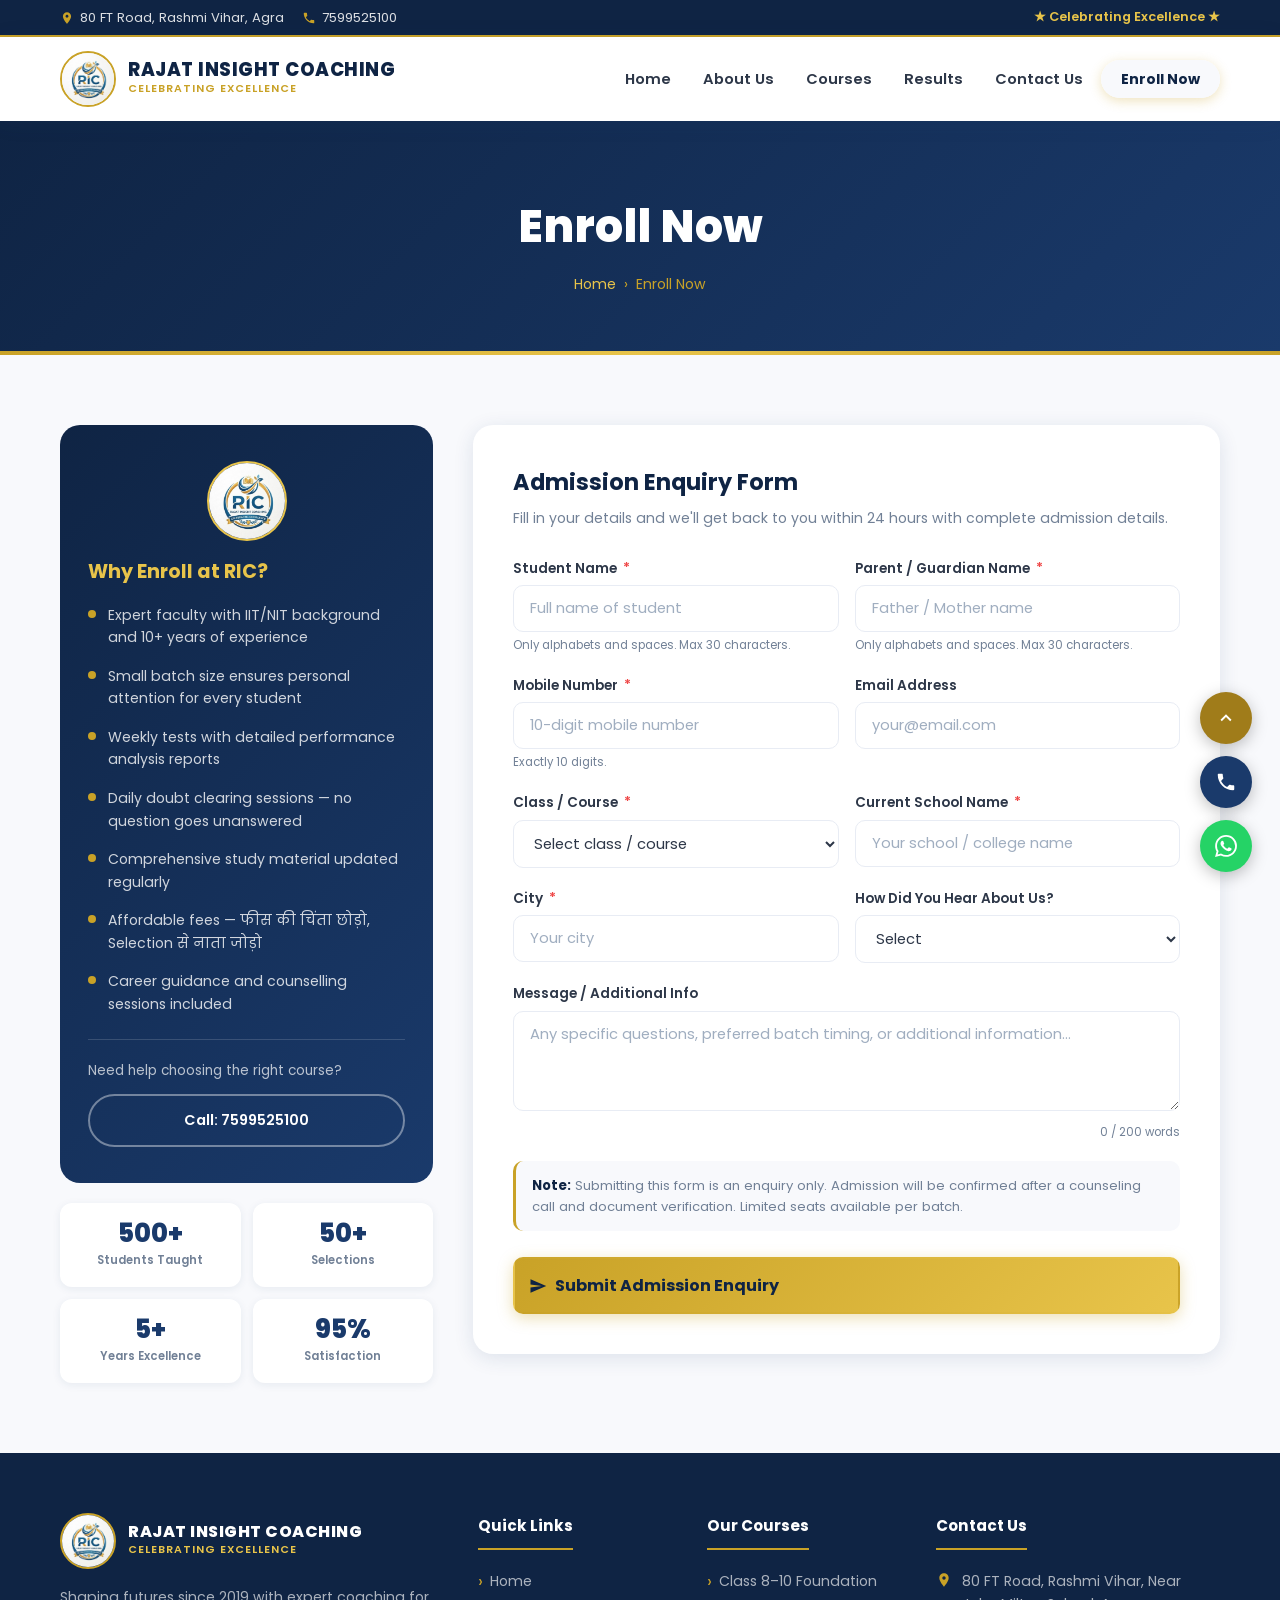
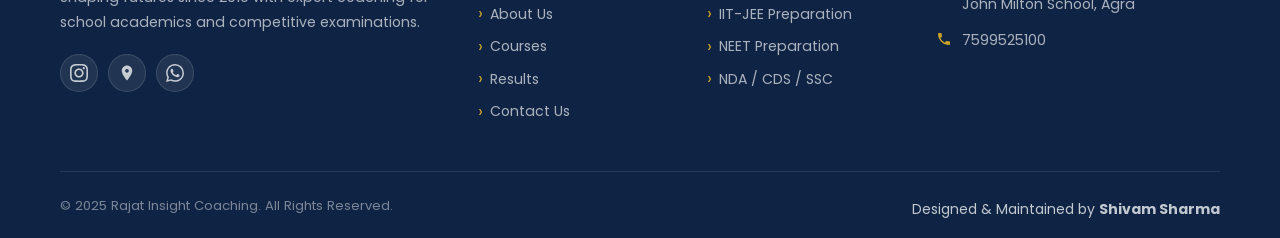
==== pages/enroll.html @ 6b6c03f0 "Initial commit" ====
<!DOCTYPE html>
<html lang="en">
<head>
  <meta charset="UTF-8" />
  <meta name="viewport" content="width=device-width, initial-scale=1.0" />
  <title>Enroll Now - Rajat Insight Coaching | Admission Form Agra</title>
  <meta name="description" content="Enroll at Rajat Insight Coaching today. Fill out the admission form for IIT-JEE, NEET, NDA, CDS, SSC and school classes in Agra." />
  <link rel="icon" type="image/png" href="../images/logo.png" />
  <link rel="preconnect" href="https://fonts.googleapis.com" />
  <link href="https://fonts.googleapis.com/css2?family=Poppins:wght@400;500;600;700;800;900&display=swap" rel="stylesheet" />
  <link rel="stylesheet" href="../css/style.css" />
  <style>body { font-family: 'Poppins', 'Segoe UI', sans-serif; }</style>
</head>
<body>

  <div class="top-bar">
    <div class="container">
      <div class="top-bar-left">
        <div class="top-bar-item">
          <svg viewBox="0 0 24 24"><path d="M12 2C8.13 2 5 5.13 5 9c0 5.25 7 13 7 13s7-7.75 7-13c0-3.87-3.13-7-7-7zm0 9.5c-1.38 0-2.5-1.12-2.5-2.5s1.12-2.5 2.5-2.5 2.5 1.12 2.5 2.5-1.12 2.5-2.5 2.5z"/></svg>
          80 FT Road, Rashmi Vihar, Agra
        </div>
        <div class="top-bar-item">
          <svg viewBox="0 0 24 24"><path d="M6.62 10.79c1.44 2.83 3.76 5.14 6.59 6.59l2.2-2.2c.27-.27.67-.36 1.02-.24 1.12.37 2.33.57 3.57.57.55 0 1 .45 1 1V20c0 .55-.45 1-1 1-9.39 0-17-7.61-17-17 0-.55.45-1 1-1h3.5c.55 0 1 .45 1 1 0 1.25.2 2.45.57 3.57.11.35.03.74-.25 1.02l-2.2 2.2z"/></svg>
          <a href="tel:7599525100">7599525100</a>
        </div>
      </div>
      <div class="top-bar-right">
        <span style="color: var(--gold-light); font-weight: 600; font-size: 0.8rem;">&#9733; Celebrating Excellence &#9733;</span>
      </div>
    </div>
  </div>

  <header class="header">
    <div class="container">
      <nav class="navbar">
        <a href="../index.html" class="logo-link">
          <img src="../images/logo.png" alt="Rajat Insight Coaching Logo" class="logo-img" />
          <div class="logo-text">
            <span class="logo-name">RAJAT INSIGHT COACHING</span>
            <span class="logo-tagline">Celebrating Excellence</span>
          </div>
        </a>
        <button class="hamburger" aria-label="Toggle Menu"><span></span><span></span><span></span></button>
        <ul class="nav-menu">
          <li><a href="../index.html" class="nav-link">Home</a></li>
          <li><a href="about.html" class="nav-link">About Us</a></li>
          <li><a href="courses.html" class="nav-link">Courses</a></li>
          <li><a href="results.html" class="nav-link">Results</a></li>
          <li><a href="contact.html" class="nav-link">Contact Us</a></li>
          <li><a href="enroll.html" class="nav-link nav-enroll active">Enroll Now</a></li>
        </ul>
      </nav>
    </div>
  </header>

  <section class="page-banner">
    <div class="container">
      <h1 class="page-banner-title">Enroll Now</h1>
      <div class="page-banner-breadcrumb">
        <a href="../index.html">Home</a><span>&#8250;</span><span>Enroll Now</span>
      </div>
    </div>
  </section>

  <!-- ENROLL -->
  <section class="enroll-section">
    <div class="container">
      <div class="enroll-grid">
        <!-- SIDEBAR -->
        <div class="enroll-info animate-on-scroll">
          <div class="enroll-info-card">
            <img src="../images/logo.png" alt="RIC Logo" style="width: 80px; height: 80px; border-radius: 50%; border: 2px solid var(--gold-light); margin: 0 auto 16px; display: block;" />
            <h3>Why Enroll at RIC?</h3>
            <div class="enroll-feature">
              <div class="enroll-feature-dot"></div>
              <div class="enroll-feature-text">Expert faculty with IIT/NIT background and 10+ years of experience</div>
            </div>
            <div class="enroll-feature">
              <div class="enroll-feature-dot"></div>
              <div class="enroll-feature-text">Small batch size ensures personal attention for every student</div>
            </div>
            <div class="enroll-feature">
              <div class="enroll-feature-dot"></div>
              <div class="enroll-feature-text">Weekly tests with detailed performance analysis reports</div>
            </div>
            <div class="enroll-feature">
              <div class="enroll-feature-dot"></div>
              <div class="enroll-feature-text">Daily doubt clearing sessions — no question goes unanswered</div>
            </div>
            <div class="enroll-feature">
              <div class="enroll-feature-dot"></div>
              <div class="enroll-feature-text">Comprehensive study material updated regularly</div>
            </div>
            <div class="enroll-feature">
              <div class="enroll-feature-dot"></div>
              <div class="enroll-feature-text">Affordable fees — फीस की चिंता छोड़ो, Selection से नाता जोड़ो</div>
            </div>
            <div class="enroll-feature">
              <div class="enroll-feature-dot"></div>
              <div class="enroll-feature-text">Career guidance and counselling sessions included</div>
            </div>
            <div style="margin-top: 24px; padding-top: 20px; border-top: 1px solid rgba(255,255,255,0.15);">
              <p style="font-size: 0.85rem; color: rgba(255,255,255,0.7); margin-bottom: 12px;">Need help choosing the right course?</p>
              <a href="tel:7599525100" class="btn btn-outline" style="border-color: rgba(255,255,255,0.4); color: white; width: 100%; justify-content: center; font-size: 0.9rem;">
                Call: 7599525100
              </a>
            </div>
          </div>

          <!-- ACHIEVEMENTS -->
          <div style="display: grid; grid-template-columns: 1fr 1fr; gap: 12px; margin-top: 20px;">
            <div style="background: white; border-radius: 12px; padding: 18px 14px; text-align: center; box-shadow: var(--shadow-sm);">
              <div style="font-size: 1.6rem; font-weight: 800; color: var(--primary); line-height: 1;">500+</div>
              <div style="font-size: 0.72rem; color: var(--text-light); margin-top: 4px; font-weight: 600;">Students Taught</div>
            </div>
            <div style="background: white; border-radius: 12px; padding: 18px 14px; text-align: center; box-shadow: var(--shadow-sm);">
              <div style="font-size: 1.6rem; font-weight: 800; color: var(--primary); line-height: 1;">50+</div>
              <div style="font-size: 0.72rem; color: var(--text-light); margin-top: 4px; font-weight: 600;">Selections</div>
            </div>
            <div style="background: white; border-radius: 12px; padding: 18px 14px; text-align: center; box-shadow: var(--shadow-sm);">
              <div style="font-size: 1.6rem; font-weight: 800; color: var(--primary); line-height: 1;">5+</div>
              <div style="font-size: 0.72rem; color: var(--text-light); margin-top: 4px; font-weight: 600;">Years Excellence</div>
            </div>
            <div style="background: white; border-radius: 12px; padding: 18px 14px; text-align: center; box-shadow: var(--shadow-sm);">
              <div style="font-size: 1.6rem; font-weight: 800; color: var(--primary); line-height: 1;">95%</div>
              <div style="font-size: 0.72rem; color: var(--text-light); margin-top: 4px; font-weight: 600;">Satisfaction</div>
            </div>
          </div>
        </div>

        <!-- FORM -->
        <div class="animate-on-scroll animate-delay-2">
          <div class="enroll-form-card">
            <h2 class="enroll-form-title">Admission Enquiry Form</h2>
            <p class="enroll-form-sub">Fill in your details and we'll get back to you within 24 hours with complete admission details.</p>

            <form id="enrollForm" action="https://formsubmit.co/shivamsharma13122004@gmail.com" method="POST" novalidate>
              <input type="hidden" name="_captcha" value="false" />
              <input type="hidden" name="_subject" value="New Enquiry from Rajat Insight Coaching Website" />
              <input type="hidden" name="_template" value="table" />
              <div class="form-row">
                <div class="form-group">
                  <label class="form-label">Student Name <span class="required">*</span></label>
                  <input type="text" name="studentName" class="form-control" placeholder="Full name of student" maxlength="30" data-validate="name" required data-testid="enroll-student-name-input" />
                  <span class="form-hint">Only alphabets and spaces. Max 30 characters.</span>
                  <span class="form-error"></span>
                </div>
                <div class="form-group">
                  <label class="form-label">Parent / Guardian Name <span class="required">*</span></label>
                  <input type="text" name="parentName" class="form-control" placeholder="Father / Mother name" maxlength="30" data-validate="name" required data-testid="enroll-guardian-name-input" />
                  <span class="form-hint">Only alphabets and spaces. Max 30 characters.</span>
                  <span class="form-error"></span>
                </div>
              </div>
              <div class="form-row">
                <div class="form-group">
                  <label class="form-label">Mobile Number <span class="required">*</span></label>
                  <input type="tel" name="mobile" class="form-control" placeholder="10-digit mobile number" maxlength="10" inputmode="numeric" data-validate="mobile" required data-testid="enroll-mobile-input" />
                  <span class="form-hint">Exactly 10 digits.</span>
                  <span class="form-error"></span>
                </div>
                <div class="form-group">
                  <label class="form-label">Email Address</label>
                  <input type="email" name="email" class="form-control" placeholder="your@email.com" data-testid="enroll-email-input" />
                  <span class="form-error"></span>
                </div>
              </div>
              <div class="form-row">
                <div class="form-group">
                  <label class="form-label">Class / Course <span class="required">*</span></label>
                  <select name="course" class="form-control" required data-testid="enroll-course-select">
                    <option value="">Select class / course</option>
                    <option>Class 8 Foundation</option>
                    <option>Class 9 Foundation</option>
                    <option>Class 10 Foundation</option>
                    <option>Class 11 Regular Course</option>
                    <option>Class 12 Regular Course</option>
                    <option>Crash Course</option>
                    <option>IIT-JEE Preparation</option>
                    <option>NEET Preparation</option>
                    <option>NDA Preparation</option>
                    <option>CDS Preparation</option>
                    <option>SSC Preparation</option>
                  </select>
                  <span class="form-error"></span>
                </div>
                <div class="form-group">
                  <label class="form-label">Current School Name <span class="required">*</span></label>
                  <input type="text" name="school" class="form-control" placeholder="Your school / college name" required data-testid="enroll-school-input" />
                  <span class="form-error"></span>
                </div>
              </div>
              <div class="form-row">
                <div class="form-group">
                  <label class="form-label">City <span class="required">*</span></label>
                  <input type="text" name="city" class="form-control" placeholder="Your city" required data-testid="enroll-city-input" />
                  <span class="form-error"></span>
                </div>
                <div class="form-group">
                  <label class="form-label">How Did You Hear About Us?</label>
                  <select name="source" class="form-control" data-testid="enroll-source-select">
                    <option value="">Select</option>
                    <option>Friends / Family</option>
                    <option>Social Media</option>
                    <option>Google Search</option>
                    <option>Pamphlet / Banner</option>
                    <option>Other</option>
                  </select>
                </div>
              </div>
              <div class="form-group">
                <label class="form-label">Message / Additional Info</label>
                <textarea name="message" class="form-control" placeholder="Any specific questions, preferred batch timing, or additional information..." style="min-height: 100px;" data-validate="words200" data-testid="enroll-message-input"></textarea>
                <span class="char-counter" data-counter-for="message">0 / 200 words</span>
                <span class="form-error"></span>
              </div>

              <div style="background: var(--off-white); border-radius: 10px; padding: 14px 16px; margin-bottom: 20px; border-left: 3px solid var(--gold);">
                <p style="font-size: 0.82rem; color: var(--text-light); line-height: 1.6; margin: 0;">
                  <strong style="color: var(--primary-dark);">Note:</strong> Submitting this form is an enquiry only. Admission will be confirmed after a counseling call and document verification. Limited seats available per batch.
                </p>
              </div>

              <button type="submit" class="btn btn-primary form-submit" style="border-radius: 10px;" data-testid="enroll-submit-btn">
                <svg viewBox="0 0 24 24" style="width:18px;height:18px;fill:currentColor"><path d="M2.01 21L23 12 2.01 3 2 10l15 2-15 2z"/></svg>
                Submit Admission Enquiry
              </button>
            </form>

            <div class="success-message" id="enrollSuccess" data-testid="enroll-success-message">
              <div class="success-icon">&#127881;</div>
              <h3 class="success-title">Thank You!</h3>
              <p class="success-desc" style="margin-bottom: 20px;">
                Thank you for your enquiry. Your message has been sent successfully. Our team will contact you within 24 hours.
              </p>
              <p style="font-size: 0.9rem; color: var(--text-light); margin-bottom: 20px;">For immediate assistance, call us at:</p>
              <a href="tel:7599525100" class="btn btn-blue" style="margin: 0 auto;">
                <svg viewBox="0 0 24 24" style="width:18px;height:18px;fill:currentColor"><path d="M6.62 10.79c1.44 2.83 3.76 5.14 6.59 6.59l2.2-2.2c.27-.27.67-.36 1.02-.24 1.12.37 2.33.57 3.57.57.55 0 1 .45 1 1V20c0 .55-.45 1-1 1-9.39 0-17-7.61-17-17 0-.55.45-1 1-1h3.5c.55 0 1 .45 1 1 0 1.25.2 2.45.57 3.57.11.35.03.74-.25 1.02l-2.2 2.2z"/></svg>
                Call: 7599525100
              </a>
            </div>
          </div>
        </div>
      </div>
    </div>
  </section>

  <footer class="footer">
    <div class="container">
      <div class="footer-grid">
        <div class="footer-brand">
          <a href="../index.html" class="logo-link">
            <img src="../images/logo.png" alt="RIC Logo" class="logo-img" />
            <div class="logo-text"><span class="logo-name">RAJAT INSIGHT COACHING</span><span class="logo-tagline">Celebrating Excellence</span></div>
          </a>
          <p class="footer-desc">Shaping futures since 2019 with expert coaching for school academics and competitive examinations.</p>
          <div class="footer-social">
            <a href="https://www.instagram.com/rajat.insight.coaching/" target="_blank" rel="noopener" class="social-btn social-instagram" aria-label="Instagram"><svg viewBox="0 0 24 24" style="width:18px;height:18px;fill:currentColor"><path d="M12 2.163c3.204 0 3.584.012 4.85.07 3.252.148 4.771 1.691 4.919 4.919.058 1.265.069 1.645.069 4.849 0 3.205-.012 3.584-.069 4.849-.149 3.225-1.664 4.771-4.919 4.919-1.266.058-1.644.07-4.85.07-3.204 0-3.584-.012-4.849-.07-3.26-.149-4.771-1.699-4.919-4.92-.058-1.265-.07-1.644-.07-4.849 0-3.204.013-3.583.07-4.849.149-3.227 1.664-4.771 4.919-4.919 1.266-.057 1.645-.069 4.849-.069zm0-2.163c-3.259 0-3.667.014-4.947.072-4.358.2-6.78 2.618-6.98 6.98-.059 1.281-.073 1.689-.073 4.948 0 3.259.014 3.668.072 4.948.2 4.358 2.618 6.78 6.98 6.98 1.281.058 1.689.072 4.948.072 3.259 0 3.668-.014 4.948-.072 4.354-.2 6.782-2.618 6.979-6.98.059-1.28.073-1.689.073-4.948 0-3.259-.014-3.667-.072-4.947-.196-4.354-2.617-6.78-6.979-6.98-1.281-.059-1.69-.073-4.949-.073zm0 5.838c-3.403 0-6.162 2.759-6.162 6.162s2.759 6.163 6.162 6.163 6.162-2.759 6.162-6.163c0-3.403-2.759-6.162-6.162-6.162zm0 10.162c-2.209 0-4-1.79-4-4 0-2.209 1.791-4 4-4s4 1.791 4 4c0 2.21-1.791 4-4 4zm6.406-11.845c-.796 0-1.441.645-1.441 1.44s.645 1.44 1.441 1.44c.795 0 1.439-.645 1.439-1.44s-.644-1.44-1.439-1.44z"/></svg></a>
            <a href="https://maps.app.goo.gl/c7Vdzw81TkEkzZte8" target="_blank" rel="noopener" class="social-btn social-maps" aria-label="Google Maps"><svg viewBox="0 0 24 24" style="width:18px;height:18px;fill:currentColor"><path d="M12 2C8.13 2 5 5.13 5 9c0 5.25 7 13 7 13s7-7.75 7-13c0-3.87-3.13-7-7-7zm0 9.5c-1.38 0-2.5-1.12-2.5-2.5s1.12-2.5 2.5-2.5 2.5 1.12 2.5 2.5-1.12 2.5-2.5 2.5z"/></svg></a>
            <a href="https://wa.me/917599525100" target="_blank" rel="noopener" class="social-btn social-whatsapp" aria-label="WhatsApp"><svg viewBox="0 0 24 24" style="width:18px;height:18px;fill:currentColor"><path d="M17.472 14.382c-.297-.149-1.758-.867-2.03-.967-.273-.099-.471-.148-.67.15-.197.297-.767.966-.94 1.164-.173.199-.347.223-.644.075-.297-.15-1.255-.463-2.39-1.475-.883-.788-1.48-1.761-1.653-2.059-.173-.297-.018-.458.13-.606.134-.133.298-.347.446-.52.149-.174.198-.298.298-.497.099-.198.05-.371-.025-.52-.075-.149-.669-1.612-.916-2.207-.242-.579-.487-.5-.669-.51-.173-.008-.371-.01-.57-.01-.198 0-.52.074-.792.372-.272.297-1.04 1.016-1.04 2.479 0 1.462 1.065 2.875 1.213 3.074.149.198 2.096 3.2 5.077 4.487.709.306 1.262.489 1.694.625.712.227 1.36.195 1.871.118.571-.085 1.758-.719 2.006-1.413.248-.694.248-1.289.173-1.413-.074-.124-.272-.198-.57-.347m-5.421 7.403h-.004a9.87 9.87 0 01-5.031-1.378l-.361-.214-3.741.982.998-3.648-.235-.374a9.86 9.86 0 01-1.51-5.26c.001-5.45 4.436-9.884 9.888-9.884 2.64 0 5.122 1.03 6.988 2.898a9.825 9.825 0 012.893 6.994c-.003 5.45-4.437 9.884-9.885 9.884m8.413-18.297A11.815 11.815 0 0012.05 0C5.495 0 .16 5.335.157 11.892c0 2.096.547 4.142 1.588 5.945L.057 24l6.305-1.654a11.882 11.882 0 005.683 1.448h.005c6.554 0 11.89-5.335 11.893-11.893a11.821 11.821 0 00-3.48-8.413z"/></svg></a>
          </div>
        </div>
        <div>
          <div class="footer-heading">Quick Links</div>
          <ul class="footer-links">
            <li><a href="../index.html" class="footer-link">Home</a></li>
            <li><a href="about.html" class="footer-link">About Us</a></li>
            <li><a href="courses.html" class="footer-link">Courses</a></li>
            <li><a href="results.html" class="footer-link">Results</a></li>
            <li><a href="contact.html" class="footer-link">Contact Us</a></li>
          </ul>
        </div>
        <div>
          <div class="footer-heading">Our Courses</div>
          <ul class="footer-links">
            <li><a href="courses.html" class="footer-link">Class 8–10 Foundation</a></li>
            <li><a href="courses.html" class="footer-link">IIT-JEE Preparation</a></li>
            <li><a href="courses.html" class="footer-link">NEET Preparation</a></li>
            <li><a href="courses.html" class="footer-link">NDA / CDS / SSC</a></li>
          </ul>
        </div>
        <div>
          <div class="footer-heading">Contact Us</div>
          <div class="footer-contact-item">
            <svg viewBox="0 0 24 24"><path d="M12 2C8.13 2 5 5.13 5 9c0 5.25 7 13 7 13s7-7.75 7-13c0-3.87-3.13-7-7-7zm0 9.5c-1.38 0-2.5-1.12-2.5-2.5s1.12-2.5 2.5-2.5 2.5 1.12 2.5 2.5-1.12 2.5-2.5 2.5z"/></svg>
            <span>80 FT Road, Rashmi Vihar, Near John Milton School, Agra</span>
          </div>
          <div class="footer-contact-item">
            <svg viewBox="0 0 24 24"><path d="M6.62 10.79c1.44 2.83 3.76 5.14 6.59 6.59l2.2-2.2c.27-.27.67-.36 1.02-.24 1.12.37 2.33.57 3.57.57.55 0 1 .45 1 1V20c0 .55-.45 1-1 1-9.39 0-17-7.61-17-17 0-.55.45-1 1-1h3.5c.55 0 1 .45 1 1 0 1.25.2 2.45.57 3.57.11.35.03.74-.25 1.02l-2.2 2.2z"/></svg>
            <span><a href="tel:7599525100">7599525100</a></span>
          </div>
        </div>
      </div>
      <div class="footer-bottom">
        <p class="footer-copy">&copy; 2025 Rajat Insight Coaching. All Rights Reserved.</p>
        <p style="margin-top:8px; font-size:14px;">
    Designed & Maintained by <strong>Shivam Sharma</strong>
</p>
      </div>
    </div>
  </footer>

  <div class="floating-buttons">
    <button class="float-btn float-top" aria-label="Back to Top"><svg viewBox="0 0 24 24"><path d="M7.41 15.41L12 10.83l4.59 4.58L18 14l-6-6-6 6 1.41 1.41z"/></svg></button>
    <a href="tel:7599525100" class="float-btn float-call"><svg viewBox="0 0 24 24"><path d="M6.62 10.79c1.44 2.83 3.76 5.14 6.59 6.59l2.2-2.2c.27-.27.67-.36 1.02-.24 1.12.37 2.33.57 3.57.57.55 0 1 .45 1 1V20c0 .55-.45 1-1 1-9.39 0-17-7.61-17-17 0-.55.45-1 1-1h3.5c.55 0 1 .45 1 1 0 1.25.2 2.45.57 3.57.11.35.03.74-.25 1.02l-2.2 2.2z"/></svg></a>
    <a href="https://wa.me/917599525100?text=Hello%20Rajat%20Insight%20Coaching%2C%20I%20want%20to%20inquire%20about%20admissions." target="_blank" rel="noopener" class="float-btn float-whatsapp"><svg viewBox="0 0 24 24"><path d="M17.472 14.382c-.297-.149-1.758-.867-2.03-.967-.273-.099-.471-.148-.67.15-.197.297-.767.966-.94 1.164-.173.199-.347.223-.644.075-.297-.15-1.255-.463-2.39-1.475-.883-.788-1.48-1.761-1.653-2.059-.173-.297-.018-.458.13-.606.134-.133.298-.347.446-.52.149-.174.198-.298.298-.497.099-.198.05-.371-.025-.52-.075-.149-.669-1.612-.916-2.207-.242-.579-.487-.5-.669-.51-.173-.008-.371-.01-.57-.01-.198 0-.52.074-.792.372-.272.297-1.04 1.016-1.04 2.479 0 1.462 1.065 2.875 1.213 3.074.149.198 2.096 3.2 5.077 4.487.709.306 1.262.489 1.694.625.712.227 1.36.195 1.871.118.571-.085 1.758-.719 2.006-1.413.248-.694.248-1.289.173-1.413-.074-.124-.272-.198-.57-.347m-5.421 7.403h-.004a9.87 9.87 0 01-5.031-1.378l-.361-.214-3.741.982.998-3.648-.235-.374a9.86 9.86 0 01-1.51-5.26c.001-5.45 4.436-9.884 9.888-9.884 2.64 0 5.122 1.03 6.988 2.898a9.825 9.825 0 012.893 6.994c-.003 5.45-4.437 9.884-9.885 9.884m8.413-18.297A11.815 11.815 0 0012.05 0C5.495 0 .16 5.335.157 11.892c0 2.096.547 4.142 1.588 5.945L.057 24l6.305-1.654a11.882 11.882 0 005.683 1.448h.005c6.554 0 11.89-5.335 11.893-11.893a11.821 11.821 0 00-3.48-8.413z"/></svg></a>
  </div>

  <script src="../js/script.js"></script>
</body>
</html>
---- css/style.css ----
/* ===== CSS VARIABLES ===== */
:root {
  --primary: #1a3a6b;
  --primary-dark: #0f2444;
  --primary-light: #2557a7;
  --gold: #c9a227;
  --gold-light: #e8c44a;
  --gold-dark: #a07c1a;
  --white: #ffffff;
  --off-white: #f8f9fc;
  --light-gray: #e8ecf4;
  --gray: #6b7280;
  --dark: #1a1f2e;
  --text: #2d3748;
  --text-light: #718096;
  --success: #22c55e;
  --shadow-sm: 0 2px 8px rgba(26,58,107,0.08);
  --shadow-md: 0 4px 20px rgba(26,58,107,0.12);
  --shadow-lg: 0 8px 40px rgba(26,58,107,0.18);
  --radius: 12px;
  --radius-lg: 20px;
  --transition: 0.3s ease;
}

/* ===== RESET & BASE ===== */
*, *::before, *::after { box-sizing: border-box; margin: 0; padding: 0; }
html { scroll-behavior: smooth; font-size: 16px; }
body {
  font-family: 'Segoe UI', system-ui, -apple-system, sans-serif;
  color: var(--text);
  background: var(--white);
  line-height: 1.6;
  overflow-x: hidden;
}
a { text-decoration: none; color: inherit; }
ul { list-style: none; }
img { max-width: 100%; height: auto; display: block; }
button { cursor: pointer; border: none; outline: none; font-family: inherit; }

/* ===== SCROLLBAR ===== */
::-webkit-scrollbar { width: 6px; }
::-webkit-scrollbar-track { background: var(--light-gray); }
::-webkit-scrollbar-thumb { background: var(--primary); border-radius: 3px; }

/* ===== UTILITY ===== */
.container { max-width: 1200px; margin: 0 auto; padding: 0 20px; }
.section-padding { padding: 80px 0; }
.text-center { text-align: center; }
.section-title {
  font-size: clamp(1.8rem, 3vw, 2.5rem);
  font-weight: 700;
  color: var(--primary-dark);
  margin-bottom: 12px;
  line-height: 1.2;
}
.section-subtitle {
  font-size: 1.05rem;
  color: var(--gray);
  max-width: 600px;
  margin: 0 auto 50px;
  line-height: 1.7;
}
.section-badge {
  display: inline-block;
  background: linear-gradient(135deg, var(--gold), var(--gold-light));
  color: var(--primary-dark);
  font-size: 0.78rem;
  font-weight: 700;
  letter-spacing: 2px;
  text-transform: uppercase;
  padding: 6px 18px;
  border-radius: 50px;
  margin-bottom: 14px;
}
.gold-text { color: var(--gold); }
.primary-text { color: var(--primary); }

/* ===== BUTTONS ===== */
.btn {
  display: inline-flex;
  align-items: center;
  gap: 8px;
  padding: 13px 28px;
  border-radius: 50px;
  font-size: 0.95rem;
  font-weight: 600;
  transition: all var(--transition);
  cursor: pointer;
  border: 2px solid transparent;
  text-decoration: none;
  white-space: nowrap;
}
.btn-primary {
  background: linear-gradient(135deg, var(--gold), var(--gold-light));
  color: var(--primary-dark);
  box-shadow: 0 4px 15px rgba(201,162,39,0.35);
}
.btn-primary:hover {
  transform: translateY(-2px);
  box-shadow: 0 8px 25px rgba(201,162,39,0.5);
  background: linear-gradient(135deg, var(--gold-light), var(--gold));
}
.btn-outline {
  background: transparent;
  border: 2px solid var(--white);
  color: var(--white);
}
.btn-outline:hover {
  background: var(--white);
  color: var(--primary-dark);
  transform: translateY(-2px);
}
.btn-whatsapp {
  background: #25d366;
  color: var(--white);
  box-shadow: 0 4px 15px rgba(37,211,102,0.35);
}
.btn-whatsapp:hover {
  background: #1ebe5d;
  transform: translateY(-2px);
  box-shadow: 0 8px 25px rgba(37,211,102,0.5);
}
.btn-blue {
  background: linear-gradient(135deg, var(--primary), var(--primary-light));
  color: var(--white);
  box-shadow: 0 4px 15px rgba(26,58,107,0.3);
}
.btn-blue:hover {
  transform: translateY(-2px);
  box-shadow: 0 8px 25px rgba(26,58,107,0.45);
}
.btn-sm { padding: 9px 20px; font-size: 0.875rem; }

/* ===== TOP BAR ===== */
.top-bar {
  background: var(--primary-dark);
  color: rgba(255,255,255,0.85);
  font-size: 0.82rem;
  padding: 7px 0;
  border-bottom: 2px solid var(--gold);
}
.top-bar .container {
  display: flex;
  justify-content: space-between;
  align-items: center;
  flex-wrap: wrap;
  gap: 6px;
}
.top-bar-left, .top-bar-right { display: flex; align-items: center; gap: 18px; }
.top-bar a { color: rgba(255,255,255,0.85); transition: color var(--transition); }
.top-bar a:hover { color: var(--gold-light); }
.top-bar-item { display: flex; align-items: center; gap: 6px; }
.top-bar-item svg { width: 14px; height: 14px; fill: var(--gold); flex-shrink: 0; }

/* ===== HEADER / NAVBAR ===== */
.header {
  background: var(--white);
  position: sticky;
  top: 0;
  z-index: 1000;
  box-shadow: 0 2px 20px rgba(26,58,107,0.1);
  transition: all var(--transition);
}
.header.scrolled {
  box-shadow: 0 4px 30px rgba(26,58,107,0.18);
}
.navbar {
  display: flex;
  align-items: center;
  justify-content: space-between;
  padding: 14px 0;
  gap: 20px;
}
.logo-link { display: flex; align-items: center; gap: 12px; flex-shrink: 0; }
.logo-img { width: 56px; height: 56px; border-radius: 50%; object-fit: cover; border: 2px solid var(--gold); }
.logo-text { display: flex; flex-direction: column; }
.logo-name {
  font-size: 1.15rem;
  font-weight: 800;
  color: var(--primary-dark);
  letter-spacing: 0.5px;
  line-height: 1.1;
}
.logo-tagline { font-size: 0.68rem; color: var(--gold); font-weight: 600; letter-spacing: 1px; text-transform: uppercase; }
.nav-menu { display: flex; align-items: center; gap: 4px; }
.nav-link {
  color: var(--text);
  font-size: 0.92rem;
  font-weight: 600;
  padding: 8px 14px;
  border-radius: 8px;
  transition: all var(--transition);
  position: relative;
}
.nav-link::after {
  content: '';
  position: absolute;
  bottom: 4px;
  left: 50%;
  transform: translateX(-50%);
  width: 0;
  height: 2px;
  background: var(--gold);
  border-radius: 2px;
  transition: width var(--transition);
}
.nav-link:hover { color: var(--primary); background: var(--off-white); }
.nav-link:hover::after { width: 60%; }
.nav-link.active { color: var(--primary); background: var(--off-white); }
.nav-link.active::after { width: 60%; }
.nav-enroll {
  background: linear-gradient(135deg, var(--gold), var(--gold-light));
  color: var(--primary-dark) !important;
  padding: 9px 20px;
  border-radius: 50px;
  font-weight: 700;
  font-size: 0.88rem;
  box-shadow: 0 3px 12px rgba(201,162,39,0.3);
  transition: all var(--transition);
}
.nav-enroll:hover {
  transform: translateY(-2px);
  box-shadow: 0 6px 20px rgba(201,162,39,0.45);
}
.nav-enroll::after { display: none; }
.hamburger {
  display: none;
  flex-direction: column;
  gap: 5px;
  background: none;
  padding: 4px;
  cursor: pointer;
}
.hamburger span {
  display: block;
  width: 24px;
  height: 2.5px;
  background: var(--primary-dark);
  border-radius: 2px;
  transition: all var(--transition);
}
.hamburger.active span:nth-child(1) { transform: translateY(7.5px) rotate(45deg); }
.hamburger.active span:nth-child(2) { opacity: 0; }
.hamburger.active span:nth-child(3) { transform: translateY(-7.5px) rotate(-45deg); }

/* Mobile sidebar header & overlay - hidden on desktop, shown only via @media (max-width:768px) */
.mobile-sidebar-header,
.mobile-sidebar-close,
.mobile-sidebar-overlay { display: none; }

/* ===== HERO SECTION ===== */
.hero {
  position: relative;
  min-height: 88vh;
  display: flex;
  align-items: center;
  overflow: hidden;
  background: linear-gradient(135deg, var(--primary-dark) 0%, var(--primary) 50%, #1e4a8a 100%);
}

/* Modern centered hero (no large logo image) */
.hero.hero-modern { min-height: 78vh; }
.hero-modern-content {
  position: relative;
  z-index: 2;
  max-width: 880px;
  margin: 0 auto;
  text-align: center;
  padding: 90px 0 80px;
  display: flex;
  flex-direction: column;
  align-items: center;
}
.hero-modern-content .hero-badge { margin-bottom: 22px; }
.hero-modern-content .hero-title {
  font-size: clamp(2.2rem, 4.6vw, 3.5rem);
  font-weight: 800;
  color: var(--white);
  line-height: 1.15;
  margin-bottom: 18px;
}
.hero-modern-content .hero-tagline {
  font-size: clamp(1.1rem, 2vw, 1.4rem);
  color: var(--gold-light);
  font-weight: 600;
  font-style: italic;
  margin: 8px 0 14px;
  padding: 12px 26px;
  border: 1px dashed rgba(201,162,39,0.4);
  background: rgba(201,162,39,0.08);
  border-radius: 50px;
  display: inline-block;
}
.hero-subtitle {
  font-size: clamp(0.95rem, 1.4vw, 1.1rem);
  color: rgba(255,255,255,0.85);
  font-weight: 500;
  line-height: 1.65;
  margin-bottom: 24px;
  max-width: 680px;
}
.hero-modern-content .hero-address {
  justify-content: center;
  text-align: left;
  margin-bottom: 28px;
  max-width: 520px;
}
.hero-modern-content .hero-buttons {
  justify-content: center;
  margin-bottom: 40px;
}
.hero-modern-content .hero-stats {
  grid-template-columns: repeat(4, 1fr);
  width: 100%;
  max-width: 720px;
  gap: 18px;
}
.btn-maps {
  background: rgba(255,255,255,0.06);
  border: 2px solid rgba(255,255,255,0.4);
  color: var(--white);
  backdrop-filter: blur(8px);
}
.btn-maps:hover {
  background: #ea4335;
  border-color: #ea4335;
  color: var(--white);
  transform: translateY(-2px);
  box-shadow: 0 8px 20px rgba(234,67,53,0.45);
}
.hero-bg {
  position: absolute;
  inset: 0;
  background:
    url('https://images.pexels.com/photos/301926/pexels-photo-301926.jpeg?auto=compress&cs=tinysrgb&w=1600') center/cover no-repeat;
  opacity: 0.12;
}
.hero-overlay {
  position: absolute;
  inset: 0;
  background: linear-gradient(135deg, rgba(10,26,54,0.92) 0%, rgba(26,58,107,0.85) 60%, rgba(21,45,90,0.9) 100%);
}
.hero-shapes {
  position: absolute;
  inset: 0;
  overflow: hidden;
  pointer-events: none;
}
.hero-shape {
  position: absolute;
  border-radius: 50%;
  opacity: 0.06;
  background: var(--gold);
}
.hero-shape-1 { width: 500px; height: 500px; top: -150px; right: -100px; animation: float 8s ease-in-out infinite; }
.hero-shape-2 { width: 300px; height: 300px; bottom: -80px; left: -60px; animation: float 10s ease-in-out infinite reverse; }
.hero-shape-3 { width: 180px; height: 180px; top: 40%; left: 45%; animation: float 12s ease-in-out infinite; opacity: 0.04; }
@keyframes float {
  0%, 100% { transform: translateY(0) scale(1); }
  50% { transform: translateY(-20px) scale(1.03); }
}
.hero-content {
  position: relative;
  z-index: 2;
  display: grid;
  grid-template-columns: 1fr 1fr;
  gap: 60px;
  align-items: center;
  width: 100%;
  padding: 80px 0;
}
.hero-badge {
  display: inline-flex;
  align-items: center;
  gap: 8px;
  background: rgba(201,162,39,0.15);
  border: 1px solid rgba(201,162,39,0.4);
  color: var(--gold-light);
  font-size: 0.8rem;
  font-weight: 600;
  letter-spacing: 1.5px;
  text-transform: uppercase;
  padding: 7px 16px;
  border-radius: 50px;
  margin-bottom: 20px;
  backdrop-filter: blur(10px);
}
.hero-badge svg { width: 14px; height: 14px; fill: var(--gold-light); }
.hero-title {
  font-size: clamp(2rem, 4vw, 3.2rem);
  font-weight: 800;
  color: var(--white);
  line-height: 1.15;
  margin-bottom: 16px;
}
.hero-title .highlight {
  background: linear-gradient(135deg, var(--gold), var(--gold-light));
  -webkit-background-clip: text;
  -webkit-text-fill-color: transparent;
  background-clip: text;
}
.hero-tagline {
  font-size: 1.05rem;
  color: var(--gold-light);
  font-weight: 600;
  font-style: italic;
  margin-bottom: 16px;
  padding: 10px 16px;
  border-left: 3px solid var(--gold);
  background: rgba(201,162,39,0.08);
  border-radius: 0 8px 8px 0;
}
.hero-desc {
  color: rgba(255,255,255,0.78);
  font-size: 1rem;
  line-height: 1.75;
  margin-bottom: 30px;
}
.hero-address {
  display: flex;
  align-items: flex-start;
  gap: 10px;
  color: rgba(255,255,255,0.75);
  font-size: 0.9rem;
  margin-bottom: 30px;
  line-height: 1.6;
}
.hero-address svg { width: 18px; height: 18px; fill: var(--gold); flex-shrink: 0; margin-top: 2px; }
.hero-buttons { display: flex; flex-wrap: wrap; gap: 12px; margin-bottom: 36px; }
.hero-stats {
  display: grid;
  grid-template-columns: repeat(3, 1fr);
  gap: 16px;
  padding-top: 24px;
  border-top: 1px solid rgba(255,255,255,0.12);
}
.hero-stat { text-align: center; }
.hero-stat-num {
  font-size: 1.6rem;
  font-weight: 800;
  background: linear-gradient(135deg, var(--gold), var(--gold-light));
  -webkit-background-clip: text;
  -webkit-text-fill-color: transparent;
  background-clip: text;
  line-height: 1;
}
.hero-stat-label { font-size: 0.75rem; color: rgba(255,255,255,0.6); margin-top: 4px; font-weight: 500; }
.hero-right { display: flex; flex-direction: column; align-items: center; gap: 24px; }
.hero-logo-wrap {
  position: relative;
  display: flex;
  align-items: center;
  justify-content: center;
}
.hero-logo-ring {
  position: absolute;
  width: 280px; height: 280px;
  border-radius: 50%;
  border: 2px solid rgba(201,162,39,0.3);
  animation: ring-pulse 3s ease-in-out infinite;
}
.hero-logo-ring-2 {
  position: absolute;
  width: 320px; height: 320px;
  border-radius: 50%;
  border: 1px solid rgba(201,162,39,0.15);
  animation: ring-pulse 3s ease-in-out infinite 1s;
}
@keyframes ring-pulse {
  0%, 100% { transform: scale(1); opacity: 0.6; }
  50% { transform: scale(1.05); opacity: 1; }
}
.hero-logo-img {
  width: 220px; height: 220px;
  border-radius: 50%;
  object-fit: cover;
  border: 4px solid var(--gold);
  box-shadow: 0 0 40px rgba(201,162,39,0.4), 0 0 80px rgba(201,162,39,0.15);
  position: relative;
  z-index: 1;
}
.hero-institute-card {
  background: rgba(255,255,255,0.08);
  backdrop-filter: blur(20px);
  border: 1px solid rgba(255,255,255,0.15);
  border-radius: var(--radius-lg);
  padding: 24px 32px;
  text-align: center;
  width: 100%;
  max-width: 340px;
}
.hero-institute-name {
  font-size: 1.1rem;
  font-weight: 800;
  color: var(--white);
  letter-spacing: 0.5px;
  margin-bottom: 6px;
}
.hero-institute-sub { font-size: 0.8rem; color: var(--gold-light); font-weight: 600; letter-spacing: 1px; text-transform: uppercase; margin-bottom: 14px; }
.hero-contact-row { display: flex; align-items: center; justify-content: center; gap: 8px; color: rgba(255,255,255,0.8); font-size: 0.9rem; }
.hero-contact-row svg { width: 16px; height: 16px; fill: var(--gold); }

/* ===== MARQUEE STRIP ===== */
.marquee-strip {
  background: linear-gradient(135deg, var(--gold), var(--gold-light));
  overflow: hidden;
  padding: 12px 0;
  position: relative;
}
.marquee-track {
  display: flex;
  animation: marquee 30s linear infinite;
  width: max-content;
}
.marquee-track:hover { animation-play-state: paused; }
.marquee-item {
  display: flex;
  align-items: center;
  gap: 10px;
  white-space: nowrap;
  padding: 0 30px;
  font-weight: 700;
  font-size: 0.88rem;
  color: var(--primary-dark);
  text-transform: uppercase;
  letter-spacing: 0.5px;
}
.marquee-dot { width: 6px; height: 6px; background: var(--primary-dark); border-radius: 50%; opacity: 0.5; }
@keyframes marquee { 0% { transform: translateX(0); } 100% { transform: translateX(-50%); } }

/* ===== ABOUT SECTION ===== */
.about-grid {
  display: grid;
  grid-template-columns: 1fr 1fr;
  gap: 60px;
  align-items: center;
}
.about-content { min-width: 0; }
.about-para {
  color: var(--text-light);
  line-height: 1.85;
  margin-bottom: 18px;
  font-size: 0.95rem;
}
.about-cta { margin-top: 28px; }
.about-image-wrap { position: relative; }
.about-main-img {
  width: 100%;
  border-radius: var(--radius-lg);
  box-shadow: var(--shadow-lg);
  object-fit: cover;
  height: 420px;
}
.about-badge-float {
  position: absolute;
  bottom: -20px;
  right: -20px;
  background: linear-gradient(135deg, var(--gold), var(--gold-light));
  color: var(--primary-dark);
  font-weight: 800;
  text-align: center;
  padding: 18px;
  border-radius: var(--radius);
  box-shadow: var(--shadow-md);
  min-width: 110px;
}
.about-badge-float .num { font-size: 2rem; line-height: 1; display: block; }
.about-badge-float .lbl { font-size: 0.72rem; text-transform: uppercase; letter-spacing: 1px; }
.about-features {
  display: grid;
  grid-template-columns: 1fr 1fr;
  gap: 16px;
  margin-top: 28px;
}
.about-feature {
  display: flex;
  align-items: flex-start;
  gap: 12px;
  padding: 16px;
  background: var(--off-white);
  border-radius: var(--radius);
  border-left: 3px solid var(--gold);
  transition: all var(--transition);
}
.about-feature:hover { background: var(--white); box-shadow: var(--shadow-md); transform: translateY(-2px); }
.about-feature-icon {
  width: 40px; height: 40px;
  background: linear-gradient(135deg, var(--primary), var(--primary-light));
  border-radius: 10px;
  display: flex;
  align-items: center;
  justify-content: center;
  flex-shrink: 0;
}
.about-feature-icon svg { width: 20px; height: 20px; fill: var(--white); }
.about-feature-text h4 { font-size: 0.9rem; font-weight: 700; color: var(--primary-dark); margin-bottom: 2px; }
.about-feature-text p { font-size: 0.8rem; color: var(--text-light); }

/* ===== COURSES SECTION ===== */
.courses-section { background: var(--off-white); }
.courses-grid {
  display: grid;
  grid-template-columns: repeat(auto-fill, minmax(270px, 1fr));
  gap: 24px;
}
.course-card {
  background: var(--white);
  border-radius: var(--radius-lg);
  padding: 28px 24px;
  box-shadow: var(--shadow-sm);
  transition: all var(--transition);
  border: 1px solid var(--light-gray);
  position: relative;
  overflow: hidden;
}
.course-card::before {
  content: '';
  position: absolute;
  top: 0;
  left: 0;
  right: 0;
  height: 4px;
  background: linear-gradient(90deg, var(--primary), var(--gold));
  transform: scaleX(0);
  transform-origin: left;
  transition: transform var(--transition);
}
.course-card:hover { transform: translateY(-6px); box-shadow: var(--shadow-lg); border-color: transparent; }
.course-card:hover::before { transform: scaleX(1); }
.course-icon {
  width: 60px; height: 60px;
  background: linear-gradient(135deg, var(--primary), var(--primary-light));
  border-radius: var(--radius);
  display: flex;
  align-items: center;
  justify-content: center;
  margin-bottom: 18px;
  transition: all var(--transition);
}
.course-card:hover .course-icon {
  background: linear-gradient(135deg, var(--gold-dark), var(--gold));
  transform: scale(1.05);
}
.course-icon svg { width: 28px; height: 28px; fill: var(--white); }
.course-tag {
  display: inline-block;
  background: rgba(26,58,107,0.08);
  color: var(--primary);
  font-size: 0.72rem;
  font-weight: 700;
  letter-spacing: 1px;
  text-transform: uppercase;
  padding: 3px 10px;
  border-radius: 50px;
  margin-bottom: 10px;
}
.course-title { font-size: 1.1rem; font-weight: 700; color: var(--primary-dark); margin-bottom: 10px; }
.course-desc { font-size: 0.88rem; color: var(--text-light); line-height: 1.65; margin-bottom: 20px; }
.course-meta {
  display: flex;
  align-items: center;
  gap: 16px;
  padding: 12px 0;
  border-top: 1px solid var(--light-gray);
  margin-bottom: 16px;
}
.course-meta-item { display: flex; align-items: center; gap: 5px; font-size: 0.8rem; color: var(--text-light); }
.course-meta-item svg { width: 14px; height: 14px; fill: var(--gold); }

/* ===== WHY CHOOSE US ===== */
.why-grid {
  display: grid;
  grid-template-columns: repeat(auto-fill, minmax(300px, 1fr));
  gap: 24px;
}
.why-card {
  background: var(--white);
  border-radius: var(--radius-lg);
  padding: 32px 28px;
  box-shadow: var(--shadow-sm);
  border: 1px solid var(--light-gray);
  transition: all var(--transition);
  position: relative;
  overflow: hidden;
}
.why-card::after {
  content: '';
  position: absolute;
  bottom: 0;
  left: 0;
  right: 0;
  height: 3px;
  background: linear-gradient(90deg, var(--primary), var(--gold));
  transform: scaleX(0);
  transition: transform var(--transition);
}
.why-card:hover { transform: translateY(-4px); box-shadow: var(--shadow-md); }
.why-card:hover::after { transform: scaleX(1); }
.why-icon {
  width: 64px; height: 64px;
  border-radius: 16px;
  display: flex;
  align-items: center;
  justify-content: center;
  margin-bottom: 20px;
  font-size: 1.8rem;
  transition: transform var(--transition);
}
.why-card:hover .why-icon { transform: scale(1.08) rotate(3deg); }
.why-icon-1 { background: rgba(26,58,107,0.1); }
.why-icon-2 { background: rgba(201,162,39,0.12); }
.why-icon-3 { background: rgba(34,197,94,0.1); }
.why-icon-4 { background: rgba(239,68,68,0.1); }
.why-icon-5 { background: rgba(139,92,246,0.1); }
.why-icon-6 { background: rgba(14,165,233,0.1); }
.why-title { font-size: 1.05rem; font-weight: 700; color: var(--primary-dark); margin-bottom: 10px; }
.why-desc { font-size: 0.88rem; color: var(--text-light); line-height: 1.7; }

/* ===== ACHIEVEMENTS / COUNTERS ===== */
.achievements-section {
  background: linear-gradient(135deg, var(--primary-dark) 0%, var(--primary) 100%);
  position: relative;
  overflow: hidden;
}
.achievements-section::before {
  content: '';
  position: absolute;
  inset: 0;
  background: url('https://images.pexels.com/photos/1205651/pexels-photo-1205651.jpeg?auto=compress&cs=tinysrgb&w=1600') center/cover;
  opacity: 0.06;
}
.achievements-grid {
  display: grid;
  grid-template-columns: repeat(auto-fit, minmax(200px, 1fr));
  gap: 32px;
  position: relative;
}
.achievement-card {
  text-align: center;
  padding: 32px 20px;
  background: rgba(255,255,255,0.06);
  backdrop-filter: blur(10px);
  border: 1px solid rgba(255,255,255,0.12);
  border-radius: var(--radius-lg);
  transition: all var(--transition);
}
.achievement-card:hover {
  background: rgba(255,255,255,0.1);
  transform: translateY(-4px);
  border-color: rgba(201,162,39,0.4);
}
.achievement-icon { font-size: 2.5rem; margin-bottom: 12px; }
.achievement-num {
  font-size: 2.8rem;
  font-weight: 900;
  background: linear-gradient(135deg, var(--gold), var(--gold-light));
  -webkit-background-clip: text;
  -webkit-text-fill-color: transparent;
  background-clip: text;
  line-height: 1;
  margin-bottom: 8px;
}
.achievement-label {
  font-size: 0.95rem;
  font-weight: 600;
  color: rgba(255,255,255,0.85);
  letter-spacing: 0.3px;
}

/* ===== TESTIMONIALS ===== */
.testimonials-section { background: var(--off-white); }
.testimonials-grid {
  display: grid;
  grid-template-columns: repeat(auto-fill, minmax(340px, 1fr));
  gap: 24px;
}
.testimonial-card {
  background: var(--white);
  border-radius: var(--radius-lg);
  padding: 28px;
  box-shadow: var(--shadow-sm);
  border: 1px solid var(--light-gray);
  transition: all var(--transition);
  position: relative;
}
.testimonial-card:hover { transform: translateY(-4px); box-shadow: var(--shadow-md); }
.testimonial-card::before {
  content: '"';
  position: absolute;
  top: 16px;
  right: 24px;
  font-size: 5rem;
  font-family: Georgia, serif;
  color: var(--gold);
  opacity: 0.15;
  line-height: 1;
}
.stars { display: flex; gap: 3px; margin-bottom: 14px; }
.star { font-size: 1rem; }
.testimonial-text { font-size: 0.92rem; color: var(--text-light); line-height: 1.75; margin-bottom: 20px; font-style: italic; }
.testimonial-author { display: flex; align-items: center; gap: 14px; }
.author-avatar {
  width: 48px; height: 48px;
  border-radius: 50%;
  object-fit: cover;
  border: 2px solid var(--gold);
  background: linear-gradient(135deg, var(--primary), var(--primary-light));
  display: flex;
  align-items: center;
  justify-content: center;
  color: white;
  font-weight: 700;
  font-size: 1.1rem;
  flex-shrink: 0;
}
.author-name { font-size: 0.95rem; font-weight: 700; color: var(--primary-dark); }
.author-course { font-size: 0.78rem; color: var(--gold); font-weight: 600; }

/* ===== CTA SECTION ===== */
.cta-section {
  background: linear-gradient(135deg, var(--gold-dark) 0%, var(--gold) 50%, var(--gold-light) 100%);
  text-align: center;
  padding: 70px 0;
  position: relative;
  overflow: hidden;
}
.cta-section::before {
  content: '';
  position: absolute;
  inset: 0;
  background: radial-gradient(ellipse at center, rgba(255,255,255,0.15) 0%, transparent 70%);
}
.cta-section .container { position: relative; }
.cta-title { font-size: clamp(1.8rem, 3vw, 2.5rem); font-weight: 800; color: var(--primary-dark); margin-bottom: 12px; }
.cta-subtitle { font-size: 1.05rem; color: rgba(15,36,68,0.75); margin-bottom: 32px; max-width: 500px; margin-left: auto; margin-right: auto; }
.cta-buttons { display: flex; justify-content: center; flex-wrap: wrap; gap: 14px; }

/* ===== FOOTER ===== */
.footer {
  background: var(--primary-dark);
  color: rgba(255,255,255,0.75);
  padding: 60px 0 0;
}
.footer-grid {
  display: grid;
  grid-template-columns: 2fr 1fr 1fr 1.5fr;
  gap: 40px;
  padding-bottom: 48px;
  border-bottom: 1px solid rgba(255,255,255,0.1);
}
.footer-brand .logo-link { margin-bottom: 16px; display: inline-flex; }
.footer-brand .logo-name { color: var(--white); font-size: 1rem; }
.footer-brand .logo-tagline { color: var(--gold-light); }
.footer-desc { font-size: 0.88rem; line-height: 1.75; margin-bottom: 20px; color: rgba(255,255,255,0.65); }
.footer-social { display: flex; gap: 10px; }
.social-btn {
  width: 38px; height: 38px;
  border-radius: 50%;
  display: flex;
  align-items: center;
  justify-content: center;
  background: rgba(255,255,255,0.08);
  border: 1px solid rgba(255,255,255,0.12);
  color: rgba(255,255,255,0.75);
  font-size: 0.88rem;
  transition: all var(--transition);
  text-decoration: none;
}
.social-btn:hover { background: var(--gold); color: var(--primary-dark); border-color: var(--gold); transform: translateY(-2px); }
.footer-heading {
  font-size: 0.95rem;
  font-weight: 700;
  color: var(--white);
  margin-bottom: 20px;
  padding-bottom: 10px;
  border-bottom: 2px solid var(--gold);
  display: inline-block;
}
.footer-links { display: flex; flex-direction: column; gap: 10px; }
.footer-link {
  color: rgba(255,255,255,0.65);
  font-size: 0.88rem;
  transition: all var(--transition);
  display: flex;
  align-items: center;
  gap: 7px;
}
.footer-link::before { content: '›'; color: var(--gold); font-size: 1.1rem; line-height: 1; }
.footer-link:hover { color: var(--gold-light); padding-left: 4px; }
.footer-contact-item {
  display: flex;
  align-items: flex-start;
  gap: 10px;
  font-size: 0.88rem;
  color: rgba(255,255,255,0.65);
  margin-bottom: 14px;
  line-height: 1.6;
}
.footer-contact-item svg { width: 16px; height: 16px; fill: var(--gold); flex-shrink: 0; margin-top: 2px; }
.footer-bottom {
  padding: 18px 0;
  display: flex;
  align-items: center;
  justify-content: space-between;
  flex-wrap: wrap;
  gap: 10px;
}
.footer-copy { font-size: 0.82rem; color: rgba(255,255,255,0.45); }
.footer-copy a { color: var(--gold-light); }

/* ===== FLOATING BUTTONS ===== */
.floating-buttons {
  position: fixed;
  bottom: 28px;
  right: 28px;
  z-index: 999;
  display: flex;
  flex-direction: column;
  gap: 12px;
  align-items: flex-end;
}
.float-btn {
  width: 52px; height: 52px;
  border-radius: 50%;
  display: flex;
  align-items: center;
  justify-content: center;
  box-shadow: 0 4px 16px rgba(0,0,0,0.25);
  transition: all var(--transition);
  text-decoration: none;
  border: none;
  cursor: pointer;
  position: relative;
}
.float-btn:hover { transform: scale(1.12); box-shadow: 0 8px 24px rgba(0,0,0,0.3); }
.float-btn svg { width: 22px; height: 22px; fill: var(--white); }
.float-whatsapp { background: #25d366; }
.float-call { background: var(--primary); }
.float-top { background: var(--gold-dark); opacity: 0; pointer-events: none; transition: all var(--transition); }
.float-top.show { opacity: 1; pointer-events: all; }
.float-tooltip {
  position: absolute;
  right: 62px;
  background: var(--dark);
  color: var(--white);
  font-size: 0.78rem;
  font-weight: 600;
  padding: 5px 12px;
  border-radius: 50px;
  white-space: nowrap;
  opacity: 0;
  pointer-events: none;
  transition: opacity var(--transition);
}
.float-btn:hover .float-tooltip { opacity: 1; }

/* ===== FOOTER SOCIAL OVERRIDES ===== */
.social-instagram:hover {
  background: linear-gradient(135deg, #f09433, #e6683c, #dc2743, #cc2366, #bc1888);
  color: var(--white);
  border-color: transparent;
  transform: translateY(-3px);
}
.social-maps:hover {
  background: #ea4335;
  color: var(--white);
  border-color: #ea4335;
  transform: translateY(-3px);
}
.social-whatsapp:hover {
  background: #25d366;
  color: var(--white);
  border-color: #25d366;
  transform: translateY(-3px);
}

/* ===== CONTACT MAP LINK / VIEW LOCATION ===== */
.map-link-wrap {
  position: relative;
  display: block;
  cursor: pointer;
  transition: transform var(--transition), box-shadow var(--transition);
  border-radius: var(--radius);
  overflow: hidden;
}
.map-link-wrap:hover {
  transform: translateY(-3px);
  box-shadow: 0 8px 30px rgba(0,0,0,0.18);
}
.map-link-wrap::after {
  content: '';
  position: absolute;
  inset: 0;
  background: rgba(26,58,107,0);
  transition: background var(--transition);
  pointer-events: none;
}
.map-link-wrap:hover::after { background: rgba(26,58,107,0.18); }
.map-overlay-cta {
  position: absolute;
  bottom: 12px;
  left: 50%;
  transform: translateX(-50%);
  background: var(--white);
  color: var(--primary-dark);
  font-size: 0.82rem;
  font-weight: 700;
  padding: 8px 16px;
  border-radius: 50px;
  box-shadow: 0 4px 16px rgba(0,0,0,0.2);
  display: inline-flex;
  align-items: center;
  gap: 6px;
  pointer-events: none;
  z-index: 2;
  transition: all var(--transition);
}
.map-link-wrap:hover .map-overlay-cta {
  background: var(--gold);
  transform: translateX(-50%) translateY(-3px);
}
.map-overlay-cta svg { width: 14px; height: 14px; fill: currentColor; }
.contact-address-link {
  color: var(--gold-light);
  text-decoration: none;
  transition: color var(--transition);
  cursor: pointer;
}
.contact-address-link:hover { color: var(--white); text-decoration: underline; }
.contact-map-icon-btn {
  display: inline-flex;
  align-items: center;
  gap: 6px;
  background: rgba(255,255,255,0.1);
  color: var(--white);
  padding: 8px 14px;
  border-radius: 50px;
  font-size: 0.82rem;
  font-weight: 600;
  margin-top: 10px;
  border: 1px solid rgba(255,255,255,0.15);
  cursor: pointer;
  transition: all var(--transition);
  text-decoration: none;
}
.contact-map-icon-btn:hover {
  background: var(--gold);
  color: var(--primary-dark);
  border-color: var(--gold);
  transform: translateY(-2px);
  box-shadow: 0 6px 16px rgba(201,162,39,0.4);
}
.contact-map-icon-btn svg { width: 14px; height: 14px; fill: currentColor; }

/* ===== FORM VALIDATION HELPERS ===== */
.form-hint {
  display: block;
  font-size: 0.72rem;
  color: var(--text-light);
  margin-top: 4px;
}
.form-error {
  font-size: 0.78rem;
  color: #ef4444;
  margin-top: 4px;
  display: none;
  font-weight: 500;
}
.form-error.show { display: block; }
.form-control.error {
  border-color: #ef4444;
  box-shadow: 0 0 0 3px rgba(239,68,68,0.08);
}
.char-counter {
  display: block;
  text-align: right;
  font-size: 0.72rem;
  color: var(--text-light);
  margin-top: 4px;
}
.char-counter.warn { color: #f59e0b; }
.char-counter.over { color: #ef4444; font-weight: 600; }

/* ===== PAGE BANNER ===== */
.page-banner {
  background: linear-gradient(135deg, var(--primary-dark) 0%, var(--primary) 100%);
  padding: 70px 0 60px;
  text-align: center;
  position: relative;
  overflow: hidden;
}
.page-banner::after {
  content: '';
  position: absolute;
  bottom: 0;
  left: 0;
  right: 0;
  height: 4px;
  background: linear-gradient(90deg, var(--gold), var(--gold-light), var(--gold));
}
.page-banner-title {
  font-size: clamp(1.8rem, 3.5vw, 2.8rem);
  font-weight: 800;
  color: var(--white);
  margin-bottom: 10px;
}
.page-banner-breadcrumb {
  display: flex;
  align-items: center;
  justify-content: center;
  gap: 8px;
  font-size: 0.88rem;
  color: rgba(255,255,255,0.65);
}
.page-banner-breadcrumb a { color: var(--gold-light); }
.page-banner-breadcrumb span { color: var(--gold); }

/* ===== ABOUT PAGE ===== */
.about-content-block { padding: 80px 0; }
.about-mission-grid {
  display: grid;
  grid-template-columns: 1fr 1fr 1fr;
  gap: 24px;
  margin: 48px 0;
}
.mission-card {
  background: var(--white);
  border-radius: var(--radius-lg);
  padding: 32px 24px;
  text-align: center;
  box-shadow: var(--shadow-sm);
  border: 1px solid var(--light-gray);
  transition: all var(--transition);
}
.mission-card:hover { transform: translateY(-4px); box-shadow: var(--shadow-md); }
.mission-icon { font-size: 2.5rem; margin-bottom: 16px; }
.mission-title { font-size: 1.1rem; font-weight: 700; color: var(--primary-dark); margin-bottom: 10px; }
.mission-desc { font-size: 0.88rem; color: var(--text-light); line-height: 1.7; }
.team-section { background: var(--off-white); padding: 80px 0; }
.team-grid { display: grid; grid-template-columns: repeat(auto-fill, minmax(240px, 1fr)); gap: 24px; }
.team-card {
  background: var(--white);
  border-radius: var(--radius-lg);
  overflow: hidden;
  box-shadow: var(--shadow-sm);
  transition: all var(--transition);
  text-align: center;
}
.team-card:hover { transform: translateY(-4px); box-shadow: var(--shadow-md); }
.team-img-wrap { height: 200px; background: linear-gradient(135deg, var(--primary), var(--primary-light)); display: flex; align-items: center; justify-content: center; font-size: 4rem; color: rgba(255,255,255,0.4); position: relative; }
.team-img-initial { font-size: 3rem; font-weight: 700; color: var(--gold); }
.team-body { padding: 20px; }
.team-name { font-size: 1rem; font-weight: 700; color: var(--primary-dark); margin-bottom: 4px; }
.team-role { font-size: 0.8rem; color: var(--gold); font-weight: 600; margin-bottom: 8px; }
.team-exp { font-size: 0.82rem; color: var(--text-light); }

/* ===== COURSES PAGE ===== */
.courses-filter { display: flex; flex-wrap: wrap; gap: 10px; justify-content: center; margin-bottom: 40px; }
.filter-btn {
  padding: 8px 20px;
  border-radius: 50px;
  font-size: 0.88rem;
  font-weight: 600;
  border: 2px solid var(--light-gray);
  background: var(--white);
  color: var(--text);
  cursor: pointer;
  transition: all var(--transition);
}
.filter-btn:hover, .filter-btn.active {
  border-color: var(--primary);
  background: var(--primary);
  color: var(--white);
}

/* ===== RESULTS PAGE ===== */
.results-section { background: var(--off-white); }
.results-grid { display: grid; grid-template-columns: repeat(auto-fill, minmax(240px, 1fr)); gap: 24px; }
.result-card {
  background: var(--white);
  border-radius: var(--radius-lg);
  padding: 28px 20px;
  text-align: center;
  box-shadow: var(--shadow-sm);
  border: 1px solid var(--light-gray);
  transition: all var(--transition);
}
.result-card:hover { transform: translateY(-4px); box-shadow: var(--shadow-md); border-color: var(--gold); }
.result-rank {
  display: inline-flex;
  align-items: center;
  justify-content: center;
  width: 60px; height: 60px;
  background: linear-gradient(135deg, var(--gold), var(--gold-light));
  border-radius: 50%;
  font-size: 1.2rem;
  font-weight: 800;
  color: var(--primary-dark);
  margin: 0 auto 16px;
}
.result-name { font-size: 1rem; font-weight: 700; color: var(--primary-dark); margin-bottom: 4px; }
.result-exam { font-size: 0.82rem; color: var(--gold); font-weight: 600; margin-bottom: 4px; }
.result-year { font-size: 0.78rem; color: var(--text-light); }

/* ===== CONTACT PAGE ===== */
.contact-grid { display: grid; grid-template-columns: 1fr 1.6fr; gap: 48px; align-items: start; }
.contact-info-card {
  background: linear-gradient(135deg, var(--primary-dark), var(--primary));
  border-radius: var(--radius-lg);
  padding: 40px 32px;
  color: var(--white);
}
.contact-info-title { font-size: 1.3rem; font-weight: 700; margin-bottom: 24px; }
.contact-info-item {
  display: flex;
  align-items: flex-start;
  gap: 14px;
  margin-bottom: 22px;
  padding-bottom: 22px;
  border-bottom: 1px solid rgba(255,255,255,0.1);
}
.contact-info-item:last-of-type { border-bottom: none; }
.contact-info-icon {
  width: 44px; height: 44px;
  background: rgba(255,255,255,0.1);
  border-radius: 12px;
  display: flex;
  align-items: center;
  justify-content: center;
  flex-shrink: 0;
}
.contact-info-icon svg { width: 20px; height: 20px; fill: var(--gold-light); }
.contact-info-label { font-size: 0.78rem; color: rgba(255,255,255,0.55); text-transform: uppercase; letter-spacing: 1px; margin-bottom: 4px; }
.contact-info-val { font-size: 0.92rem; color: rgba(255,255,255,0.9); line-height: 1.6; }
.contact-info-val a { color: var(--gold-light); }
.contact-action-buttons { display: flex; flex-direction: column; gap: 10px; margin-top: 24px; }
.map-placeholder {
  width: 100%;
  height: 220px;
  background: var(--light-gray);
  border-radius: var(--radius);
  display: flex;
  align-items: center;
  justify-content: center;
  margin-top: 20px;
  overflow: hidden;
  border: 1px solid var(--light-gray);
}
.map-placeholder iframe { width: 100%; height: 100%; border: none; }
.contact-form-card {
  background: var(--white);
  border-radius: var(--radius-lg);
  padding: 40px 36px;
  box-shadow: var(--shadow-md);
  border: 1px solid var(--light-gray);
}
.form-title { font-size: 1.3rem; font-weight: 700; color: var(--primary-dark); margin-bottom: 24px; }

/* ===== FORM STYLES ===== */
.form-group { margin-bottom: 20px; }
.form-row { display: grid; grid-template-columns: 1fr 1fr; gap: 16px; }
.form-label { display: block; font-size: 0.85rem; font-weight: 600; color: var(--text); margin-bottom: 6px; }
.form-label .required { color: #ef4444; margin-left: 3px; }
.form-control {
  width: 100%;
  padding: 12px 16px;
  border: 1.5px solid var(--light-gray);
  border-radius: 10px;
  font-size: 0.92rem;
  color: var(--text);
  background: var(--white);
  transition: all var(--transition);
  font-family: inherit;
}
.form-control:focus { outline: none; border-color: var(--primary); box-shadow: 0 0 0 3px rgba(26,58,107,0.08); }
.form-control.error { border-color: #ef4444; box-shadow: 0 0 0 3px rgba(239,68,68,0.08); }
.form-control::placeholder { color: #a0aec0; }
.form-error { font-size: 0.78rem; color: #ef4444; margin-top: 4px; display: none; }
.form-error.show { display: block; }
textarea.form-control { resize: vertical; min-height: 110px; }
select.form-control { cursor: pointer; }
.form-submit { width: 100%; padding: 14px; font-size: 1rem; font-weight: 700; border-radius: 10px; margin-top: 6px; }
.success-message {
  display: none;
  text-align: center;
  padding: 32px 24px;
  animation: fadeInUp 0.4s ease;
}
.success-message.show { display: block; }
.success-icon { font-size: 3.5rem; margin-bottom: 12px; }
.success-title { font-size: 1.3rem; font-weight: 700; color: var(--primary-dark); margin-bottom: 8px; }
.success-desc { font-size: 0.92rem; color: var(--text-light); }

/* ===== ENROLL PAGE ===== */
.enroll-section { background: var(--off-white); padding: 70px 0; }
.enroll-grid { display: grid; grid-template-columns: 1fr 2fr; gap: 40px; align-items: start; }
.enroll-info { position: sticky; top: 90px; }
.enroll-info-card {
  background: linear-gradient(135deg, var(--primary-dark), var(--primary));
  border-radius: var(--radius-lg);
  padding: 36px 28px;
  color: var(--white);
}
.enroll-info-card h3 { font-size: 1.2rem; font-weight: 700; margin-bottom: 16px; color: var(--gold-light); }
.enroll-feature { display: flex; align-items: flex-start; gap: 12px; margin-bottom: 16px; }
.enroll-feature-dot { width: 8px; height: 8px; background: var(--gold); border-radius: 50%; margin-top: 6px; flex-shrink: 0; }
.enroll-feature-text { font-size: 0.88rem; color: rgba(255,255,255,0.8); line-height: 1.6; }
.enroll-form-card {
  background: var(--white);
  border-radius: var(--radius-lg);
  padding: 40px 40px;
  box-shadow: var(--shadow-md);
}
.enroll-form-title { font-size: 1.4rem; font-weight: 700; color: var(--primary-dark); margin-bottom: 6px; }
.enroll-form-sub { font-size: 0.88rem; color: var(--text-light); margin-bottom: 28px; }

/* ===== ANIMATIONS ===== */
@keyframes fadeInUp {
  from { opacity: 0; transform: translateY(24px); }
  to { opacity: 1; transform: translateY(0); }
}
@keyframes fadeInLeft {
  from { opacity: 0; transform: translateX(-24px); }
  to { opacity: 1; transform: translateX(0); }
}
@keyframes fadeInRight {
  from { opacity: 0; transform: translateX(24px); }
  to { opacity: 1; transform: translateX(0); }
}
.animate-on-scroll {
  opacity: 0;
  transform: translateY(30px);
  transition: opacity 0.6s ease, transform 0.6s ease;
}
.animate-on-scroll.animated { opacity: 1; transform: translateY(0); }
.animate-delay-1 { transition-delay: 0.1s; }
.animate-delay-2 { transition-delay: 0.2s; }
.animate-delay-3 { transition-delay: 0.3s; }
.animate-delay-4 { transition-delay: 0.4s; }

/* ===== RESPONSIVE ===== */
@media (max-width: 1024px) {
  .hero-content { grid-template-columns: 1fr; gap: 40px; }
  .hero-right { order: -1; }
  .hero-logo-img { width: 160px; height: 160px; }
  .hero-logo-ring { width: 200px; height: 200px; }
  .hero-logo-ring-2 { width: 240px; height: 240px; }
  .hero-modern-content { padding: 70px 0 60px; }
  .hero-modern-content .hero-stats { grid-template-columns: repeat(4, 1fr); gap: 12px; }
  .about-grid { grid-template-columns: 1fr; gap: 48px; }
  .about-image-wrap { max-width: 560px; margin: 0 auto; }
  .about-main-img { height: 360px; }
  .about-features { grid-template-columns: 1fr 1fr; }
  .footer-grid { grid-template-columns: 1fr 1fr; }
  .contact-grid { grid-template-columns: 1fr; }
  .enroll-grid { grid-template-columns: 1fr; }
  .enroll-info { position: static; }
}

/* ===== HEADER COMPACT FIX 852px–954px =====
   Between these widths the desktop nav was wrapping ("About Us", "Contact Us",
   "Enroll Now" breaking to 2 lines). Compact spacing & font sizes so everything
   fits on one line without affecting layouts above 954px or below 852px. */
@media (min-width: 852px) and (max-width: 954px) {
  .navbar { gap: 10px; padding: 12px 0; }
  .container { padding: 0 16px; }
  .logo-img { width: 46px; height: 46px; }
  .logo-name { font-size: 0.95rem; letter-spacing: 0.3px; }
  .logo-tagline { display: none; }
  .nav-menu { gap: 2px; flex-wrap: nowrap; }
  .nav-link {
    padding: 7px 9px;
    font-size: 0.82rem;
    white-space: nowrap;
    letter-spacing: 0;
  }
  .nav-enroll {
    padding: 7px 14px;
    font-size: 0.78rem;
    white-space: nowrap;
  }
}
@media (max-width: 768px) {
  .top-bar .container { justify-content: center; }
  .top-bar-left { display: none; }
  .hamburger { display: flex; }

  /* ===== MOBILE SIDEBAR (premium redesign) ===== */
  .nav-menu {
    position: fixed;
    top: 0;
    right: -100%;
    width: min(86vw, 320px);
    max-width: 100vw;
    height: 100vh;
    height: 100dvh;
    background:
      radial-gradient(circle at 100% 0%, rgba(232,196,74,0.22) 0%, transparent 50%),
      radial-gradient(circle at 0% 100%, rgba(201,162,39,0.10) 0%, transparent 55%),
      linear-gradient(165deg, #0a1a36 0%, var(--primary-dark) 45%, var(--primary) 100%);
    flex-direction: column;
    align-items: stretch;
    padding: 0;
    box-shadow: -14px 0 50px rgba(0,0,0,0.5);
    transition: right 0.35s cubic-bezier(0.4, 0, 0.2, 1);
    gap: 0;
    overflow-y: auto;
    overflow-x: hidden;
    z-index: 1001;
    -webkit-overflow-scrolling: touch;
    overscroll-behavior: contain;
  }
  .nav-menu.open { right: 0; }

  /* Sidebar header (logo + name + close) injected via JS */
  .mobile-sidebar-header {
    position: relative;
    display: flex;
    flex-direction: column;
    align-items: center;
    text-align: center;
    padding: 28px 20px 22px;
    border-bottom: 1px solid rgba(201,162,39,0.25);
    background: linear-gradient(180deg, rgba(255,255,255,0.04) 0%, transparent 100%);
  }  .mobile-sidebar-logo {
    width: 72px;
    height: 72px;
    border-radius: 50%;
    background: var(--white);
    padding: 5px;
    box-shadow: 0 4px 18px rgba(0,0,0,0.35), 0 0 0 2px var(--gold);
    object-fit: contain;
    margin-bottom: 12px;
  }
  .mobile-sidebar-name {
    color: var(--white);
    font-size: 0.92rem;
    font-weight: 800;
    letter-spacing: 0.6px;
    line-height: 1.25;
    margin-bottom: 4px;
  }
  .mobile-sidebar-tagline {
    color: var(--gold-light);
    font-size: 0.65rem;
    font-weight: 600;
    letter-spacing: 1.6px;
    text-transform: uppercase;
  }
  .mobile-sidebar-close {
    position: absolute;
    top: 12px;
    right: 12px;
    width: 36px;
    height: 36px;
    border-radius: 50%;
    background: rgba(255,255,255,0.08);
    border: 1px solid rgba(255,255,255,0.18);
    color: var(--white);
    font-size: 22px;
    line-height: 1;
    display: flex;
    align-items: center;
    justify-content: center;
    cursor: pointer;
    transition: all 0.25s ease;
  }
  .mobile-sidebar-close:hover,
  .mobile-sidebar-close:focus {
    background: var(--gold);
    color: var(--primary-dark);
    border-color: var(--gold);
    transform: rotate(90deg);
  }
  .mobile-sidebar-close svg { width: 16px; height: 16px; fill: currentColor; }

  /* Nav list inside sidebar - distribute vertically across full height */
  .nav-menu > li:not(.mobile-sidebar-header) {
    width: 100%;
    padding: 0 18px;
    display: block;
  }
  .nav-menu > li.mobile-sidebar-header + li { padding-top: 22px; }
  .nav-menu > li:not(.mobile-sidebar-header) + li:not(.mobile-sidebar-header) { margin-top: 10px; }
  /* Push the Enroll Now item to the bottom of the sidebar */
  .nav-menu > li:last-child {
    margin-top: auto;
    padding-top: 18px;
    padding-bottom: 22px;
  }

  .nav-link {
    display: flex;
    align-items: center;
    width: 100%;
    padding: 14px 18px;
    border-radius: 12px;
    color: #ffffff;
    font-size: 1rem;
    font-weight: 600;
    letter-spacing: 0.3px;
    background: transparent;
    transition: color 0.25s ease, background 0.25s ease, padding 0.25s ease;
    position: relative;
    -webkit-font-smoothing: antialiased;
    text-rendering: optimizeLegibility;
  }
  .nav-link::after { display: none; }
  .nav-link::before {
    content: '';
    position: absolute;
    left: 0;
    top: 50%;
    transform: translateY(-50%) scaleY(0);
    width: 3px;
    height: 60%;
    background: var(--gold);
    border-radius: 0 3px 3px 0;
    transition: transform 0.25s ease;
  }
  .nav-link:hover,
  .nav-link.active {
    color: var(--gold-light);
    background: rgba(201,162,39,0.12);
    padding-left: 24px;
  }
  .nav-link:hover::before,
  .nav-link.active::before { transform: translateY(-50%) scaleY(1); }

  /* Enroll Now button stands out in gold (full-width pill, aligned with other links) */
  .nav-enroll {
    width: 100%;
    justify-content: center;
    margin: 0;
    padding: 14px 20px;
    background: linear-gradient(135deg, var(--gold), var(--gold-light)) !important;
    color: var(--primary-dark) !important;
    border-radius: 50px;
    box-shadow: 0 8px 22px rgba(201,162,39,0.4);
    text-align: center;
    font-weight: 800;
    letter-spacing: 0.4px;
  }
  .nav-enroll:hover,
  .nav-enroll.active {
    background: linear-gradient(135deg, var(--gold-light), var(--gold)) !important;
    color: var(--primary-dark) !important;
    padding-left: 20px;
    transform: translateY(-1px);
    box-shadow: 0 10px 26px rgba(201,162,39,0.5);
  }
  .nav-enroll:hover::before,
  .nav-enroll.active::before { display: none; }

  /* Overlay behind sidebar */
  .mobile-sidebar-overlay {
    display: block;
    position: fixed;
    inset: 0;
    background: rgba(8, 18, 38, 0.65);
    z-index: 1000;
    opacity: 0;
    visibility: hidden;
    transition: opacity 0.3s ease, visibility 0.3s ease;
    pointer-events: none;
  }
  .mobile-sidebar-overlay.open {
    opacity: 1;
    visibility: visible;
    pointer-events: auto;
  }
  .hero { min-height: auto; }
  .hero.hero-modern { min-height: auto; }
  .hero-content { padding: 60px 0 40px; }
  .hero-modern-content { padding: 60px 0 50px; }
  .hero-modern-content .hero-tagline { font-size: 1.05rem; padding: 10px 18px; }
  .hero-modern-content .hero-stats { grid-template-columns: repeat(2, 1fr); gap: 14px; }
  .hero-stats { grid-template-columns: repeat(3,1fr); gap: 10px; }
  .about-grid { gap: 56px; }
  .about-image-wrap { max-width: 100%; }
  .about-main-img { height: 280px; }
  .about-badge-float { right: 10px; bottom: -15px; padding: 14px; min-width: 96px; }
  .about-badge-float .num { font-size: 1.6rem; }
  .about-features { grid-template-columns: 1fr 1fr; gap: 12px; }
  .courses-grid { grid-template-columns: 1fr; }
  .why-grid { grid-template-columns: 1fr; }
  .testimonials-grid { grid-template-columns: 1fr; }
  .footer-grid { grid-template-columns: 1fr 1fr; gap: 32px; }
  .form-row { grid-template-columns: 1fr; }
  .about-mission-grid { grid-template-columns: 1fr; }
  .enroll-form-card { padding: 28px 20px; }
  .contact-form-card { padding: 28px 20px; }
  .contact-info-card { padding: 28px 20px; }
  .floating-buttons { bottom: 20px; right: 16px; }
}
@media (max-width: 480px) {
  .section-padding { padding: 56px 0; }
  .hero-buttons { flex-direction: column; align-items: stretch; width: 100%; }
  .hero-buttons .btn { width: 100%; justify-content: center; }
  .hero-modern-content .hero-buttons { align-items: stretch; }
  .hero-modern-content .hero-address { text-align: left; }
  .hero-modern-content .hero-stats { grid-template-columns: repeat(2, 1fr); gap: 10px; }
  .hero-modern-content .hero-tagline { font-size: 0.95rem; padding: 9px 14px; }
  .hero-subtitle { font-size: 0.9rem; }
  .about-features { grid-template-columns: 1fr; }
  .about-main-img { height: 220px; }
  .about-badge-float {
    position: static;
    margin: 14px auto 0;
    display: inline-flex;
    flex-direction: column;
    align-items: center;
  }
  .footer-grid { grid-template-columns: 1fr; gap: 28px; }
  .logo-text .logo-name { font-size: 0.95rem; }
}
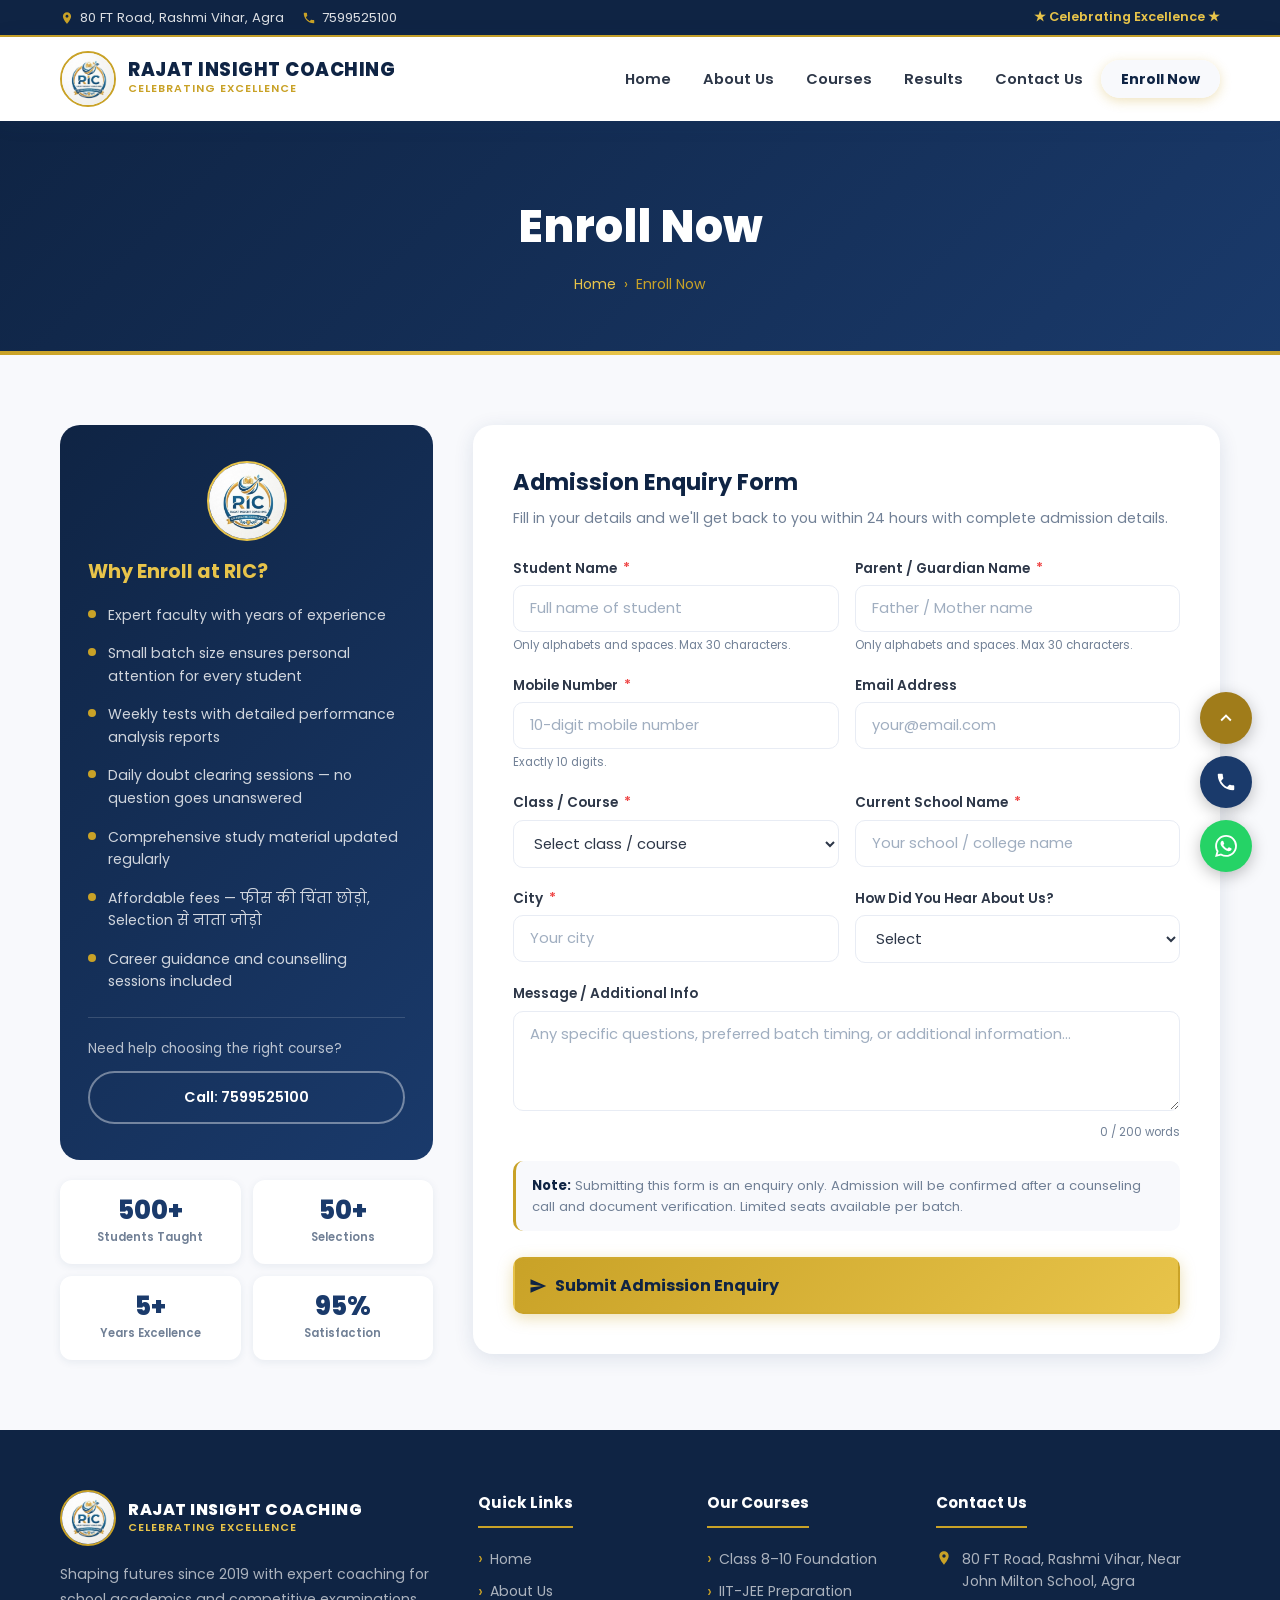
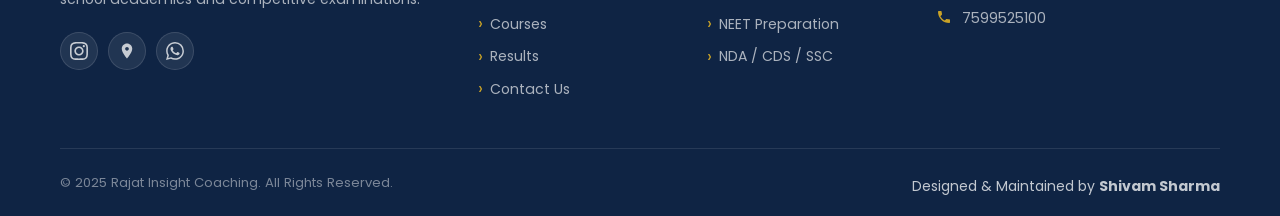
==== commit 6ce1095a: "Updated enroll page" ====
--- a/pages/enroll.html
+++ b/pages/enroll.html
@@ -74,7 +74,7 @@
             <h3>Why Enroll at RIC?</h3>
             <div class="enroll-feature">
               <div class="enroll-feature-dot"></div>
-              <div class="enroll-feature-text">Expert faculty with IIT/NIT background and 10+ years of experience</div>
+              <div class="enroll-feature-text">Expert faculty with years of experience</div>
             </div>
             <div class="enroll-feature">
               <div class="enroll-feature-dot"></div>
